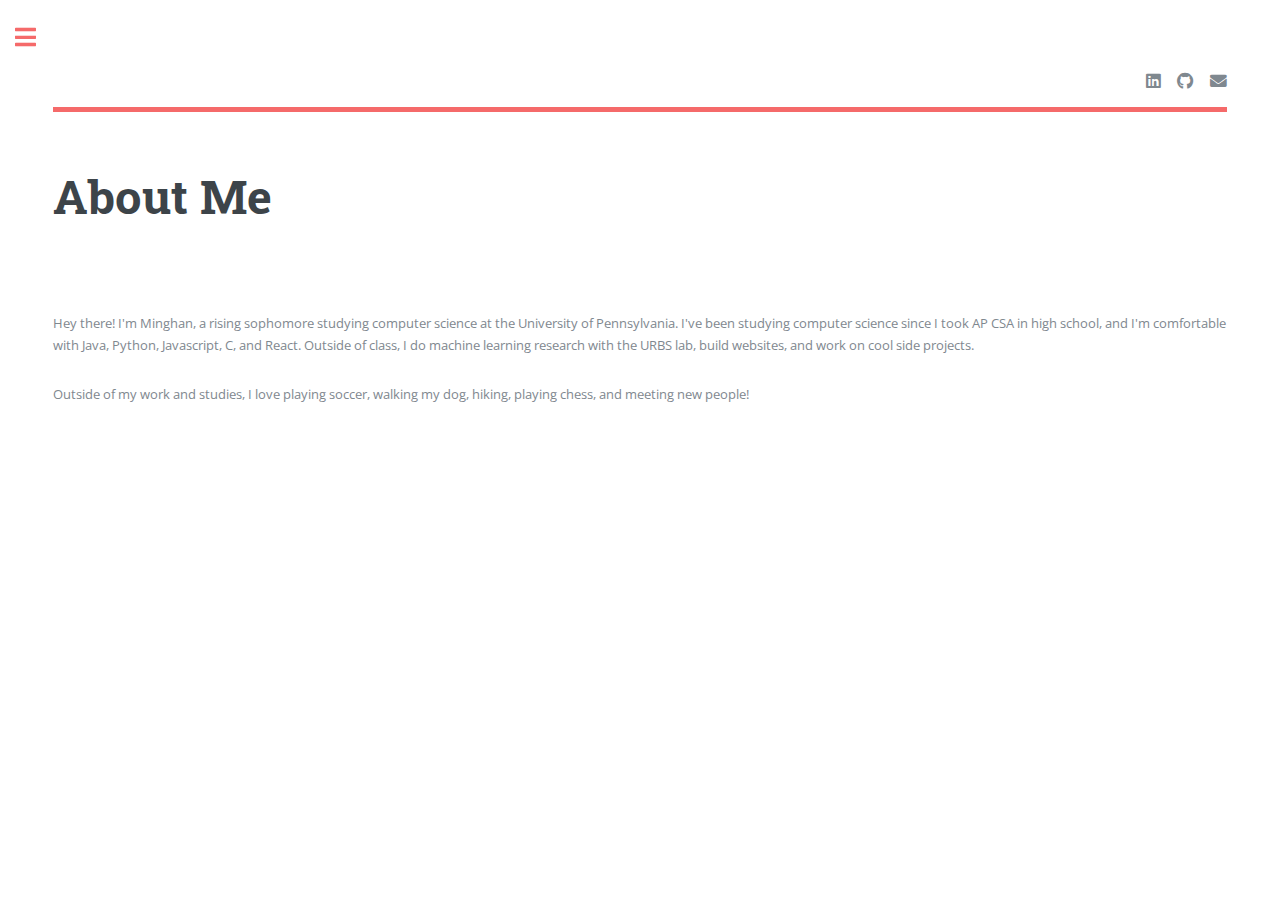
==== aboutme.html @ bac73a31 "version2" ====
<!DOCTYPE HTML>
<!--
	Editorial by HTML5 UP
	html5up.net | @ajlkn
	Free for personal and commercial use under the CCA 3.0 license (html5up.net/license)
-->
<html>
	<head>
		<title>Minghan Sun's Personal Website</title>
		<meta charset="utf-8" />
		<meta name="viewport" content="width=device-width, initial-scale=1, user-scalable=no" />
		<link rel="stylesheet" href="assets/css/main.css" />
	</head>
	<body class="is-preload">

		<!-- Wrapper -->
			<div id="wrapper">

				<!-- Main -->
					<div id="main">
						<div class="inner">

							<!-- Header -->
                            <header id="header">
								<ul class="icons">
									<li><a href="https://www.linkedin.com/in/minghan-sun-46a591236/" class="icon brands fa-linkedin"><span class="label">LinkedIn</span></a></li>
									<li><a href="https://github.com/minghansun1" class="icon brands fa-github"><span class="label">GitHub</span></a></li>
									<li><a href="mailto:minghansun1@gmail.com" class="icon solid fa-envelope"><span class="label">Email</span></a></li>
								</ul>
							</header>

							<!-- Content -->
								<section>
									<header class="main">
										<h1>About Me</h1>
									</header>

									<span class="image main"><img src="images/aboutmephoto.png" alt="" /></span>

									<p>Hey there! I'm Minghan, a rising sophomore studying computer science at the University of Pennsylvania. 
                                        I've been studying computer science since I took AP CSA in high school, and I'm comfortable with Java, Python, Javascript, C, and React. 
                                        Outside of class, I do machine learning research with the URBS lab, build websites, and work on cool side projects.</p>
									<p>Outside of my work and studies, I love playing soccer, walking my dog, hiking, playing chess, and meeting new people!</p>

								</section>

						</div>
					</div>

                    <div id="sidebar">
						<div class="inner">

							<!-- Menu -->
								<nav id="menu">
									<header class="major">
										<h2>Menu</h2>
									</header>
									<ul>
										<li><a href="index.html">Homepage</a></li>
										<li><a href="aboutme.html">About Me</a></li>
										<li><a href="index.html#my_projects">My Projects</a></li>
									</ul>
								</nav>

							<!-- Section -->
								<section>
									<header class="major">
										<h2>Contacts</h2>
									</header>
									<p>If you want to get in touch, please reach out through email!</p>
									<ul class="contact">
										<li class="icon solid fa-envelope"><a href="mailto:minghansun1@gmail.com">minghansun1@gmail.com</a></li>
										<li class="icon brands fa-linkedin"><a href="https://www.linkedin.com/in/minghan-sun-46a591236/">https://www.linkedin.com/in/minghan-sun-46a591236/</a></li>
										<li class="icon brands fa-github"><a href="https://github.com/minghansun1">https://github.com/minghansun1</a></li>
										<li class="icon solid fa-home">Seattle, WA</li>
									</ul>
								</section>

						</div>
					</div>

			</div>

		<!-- Scripts -->
			<script src="assets/js/jquery.min.js"></script>
			<script src="assets/js/browser.min.js"></script>
			<script src="assets/js/breakpoints.min.js"></script>
			<script src="assets/js/util.js"></script>
			<script src="assets/js/main.js"></script>

	</body>
</html>
---- assets/css/main.css ----
@import url(fontawesome-all.min.css);
@import url("https://fonts.googleapis.com/css?family=Open+Sans:400,600,400italic,600italic|Roboto+Slab:400,700");
/*
	Editorial by HTML5 UP
	html5up.net | @ajlkn
	Free for personal and commercial use under the CCA 3.0 license (html5up.net/license)
*/
html, body, div, span, applet, object,
iframe, h1, h2, h3, h4, h5, h6, p, blockquote,
pre, a, abbr, acronym, address, big, cite,
code, del, dfn, em, img, ins, kbd, q, s, samp,
small, strike, strong, sub, sup, tt, var, b,
u, i, center, dl, dt, dd, ol, ul, li, fieldset,
form, label, legend, table, caption, tbody,
tfoot, thead, tr, th, td, article, aside,
canvas, details, embed, figure, figcaption,
footer, header, hgroup, menu, nav, output, ruby,
section, summary, time, mark, audio, video {
  margin: 0;
  padding: 0;
  border: 0;
  font-size: 100%;
  font: inherit;
  vertical-align: baseline; }

article, aside, details, figcaption, figure,
footer, header, hgroup, menu, nav, section {
  display: block; }

body {
  line-height: 1; }

ol, ul {
  list-style: none; }

blockquote, q {
  quotes: none; }
  blockquote:before, blockquote:after, q:before, q:after {
    content: '';
    content: none; }

table {
  border-collapse: collapse;
  border-spacing: 0; }

body {
  -webkit-text-size-adjust: none; }

mark {
  background-color: transparent;
  color: inherit; }

input::-moz-focus-inner {
  border: 0;
  padding: 0; }

input, select, textarea {
  -moz-appearance: none;
  -webkit-appearance: none;
  -ms-appearance: none;
  appearance: none; }

/* Basic */
@-ms-viewport {
  width: device-width; }

body {
  -ms-overflow-style: scrollbar; }

@media screen and (max-width: 480px) {
  html, body {
    min-width: 320px; } }

html {
  box-sizing: border-box; }

*, *:before, *:after {
  box-sizing: inherit; }

body {
  background: #ffffff; }
  body.is-preload *, body.is-preload *:before, body.is-preload *:after, body.is-resizing *, body.is-resizing *:before, body.is-resizing *:after {
    -moz-animation: none !important;
    -webkit-animation: none !important;
    -ms-animation: none !important;
    animation: none !important;
    -moz-transition: none !important;
    -webkit-transition: none !important;
    -ms-transition: none !important;
    transition: none !important; }

/* Type */
body, input, select, textarea {
  color: #7f888f;
  font-family: "Open Sans", sans-serif;
  font-size: 13pt;
  font-weight: 400;
  line-height: 1.65; }
  @media screen and (max-width: 1680px) {
    body, input, select, textarea {
      font-size: 11pt; } }
  @media screen and (max-width: 1280px) {
    body, input, select, textarea {
      font-size: 10pt; } }
  @media screen and (max-width: 360px) {
    body, input, select, textarea {
      font-size: 9pt; } }

a {
  -moz-transition: color 0.2s ease-in-out, border-bottom-color 0.2s ease-in-out;
  -webkit-transition: color 0.2s ease-in-out, border-bottom-color 0.2s ease-in-out;
  -ms-transition: color 0.2s ease-in-out, border-bottom-color 0.2s ease-in-out;
  transition: color 0.2s ease-in-out, border-bottom-color 0.2s ease-in-out;
  border-bottom: dotted 1px;
  color: #f56a6a;
  text-decoration: none; }
  a:hover {
    border-bottom-color: #f56a6a;
    color: #f56a6a !important; }
    a:hover strong {
      color: inherit; }

strong, b {
  color: #3d4449;
  font-weight: 600; }

em, i {
  font-style: italic; }

p {
  margin: 0 0 2em 0; }

h1, h2, h3, h4, h5, h6 {
  color: #3d4449;
  font-family: "Roboto Slab", serif;
  font-weight: 700;
  line-height: 1.5;
  margin: 0 0 1em 0; }
  h1 a, h2 a, h3 a, h4 a, h5 a, h6 a {
    color: inherit;
    text-decoration: none;
    border-bottom: 0; }

h1 {
  font-size: 4em;
  margin: 0 0 0.5em 0;
  line-height: 1.3; }

h2 {
  font-size: 1.75em; }

h3 {
  font-size: 1.25em; }

h4 {
  font-size: 1.1em; }

h5 {
  font-size: 0.9em; }

h6 {
  font-size: 0.7em; }

@media screen and (max-width: 1680px) {
  h1 {
    font-size: 3.5em; } }

@media screen and (max-width: 980px) {
  h1 {
    font-size: 3.25em; } }

@media screen and (max-width: 736px) {
  h1 {
    font-size: 2em;
    line-height: 1.4; }
  h2 {
    font-size: 1.5em; } }

sub {
  font-size: 0.8em;
  position: relative;
  top: 0.5em; }

sup {
  font-size: 0.8em;
  position: relative;
  top: -0.5em; }

blockquote {
  border-left: solid 3px rgba(210, 215, 217, 0.75);
  font-style: italic;
  margin: 0 0 2em 0;
  padding: 0.5em 0 0.5em 2em; }

code {
  background: rgba(230, 235, 237, 0.25);
  border-radius: 0.375em;
  border: solid 1px rgba(210, 215, 217, 0.75);
  font-family: "Courier New", monospace;
  font-size: 0.9em;
  margin: 0 0.25em;
  padding: 0.25em 0.65em; }

pre {
  -webkit-overflow-scrolling: touch;
  font-family: "Courier New", monospace;
  font-size: 0.9em;
  margin: 0 0 2em 0; }
  pre code {
    display: block;
    line-height: 1.75;
    padding: 1em 1.5em;
    overflow-x: auto; }

hr {
  border: 0;
  border-bottom: solid 1px rgba(210, 215, 217, 0.75);
  margin: 2em 0; }
  hr.major {
    margin: 3em 0; }

.align-left {
  text-align: left; }

.align-center {
  text-align: center; }

.align-right {
  text-align: right; }

/* Row */
.row {
  display: flex;
  flex-wrap: wrap;
  box-sizing: border-box;
  align-items: stretch; }
  .row > * {
    box-sizing: border-box; }
  .row.gtr-uniform > * > :last-child {
    margin-bottom: 0; }
  .row.aln-left {
    justify-content: flex-start; }
  .row.aln-center {
    justify-content: center; }
  .row.aln-right {
    justify-content: flex-end; }
  .row.aln-top {
    align-items: flex-start; }
  .row.aln-middle {
    align-items: center; }
  .row.aln-bottom {
    align-items: flex-end; }
  .row > .imp {
    order: -1; }
  .row > .col-1 {
    width: 8.33333%; }
  .row > .off-1 {
    margin-left: 8.33333%; }
  .row > .col-2 {
    width: 16.66667%; }
  .row > .off-2 {
    margin-left: 16.66667%; }
  .row > .col-3 {
    width: 25%; }
  .row > .off-3 {
    margin-left: 25%; }
  .row > .col-4 {
    width: 33.33333%; }
  .row > .off-4 {
    margin-left: 33.33333%; }
  .row > .col-5 {
    width: 41.66667%; }
  .row > .off-5 {
    margin-left: 41.66667%; }
  .row > .col-6 {
    width: 50%; }
  .row > .off-6 {
    margin-left: 50%; }
  .row > .col-7 {
    width: 58.33333%; }
  .row > .off-7 {
    margin-left: 58.33333%; }
  .row > .col-8 {
    width: 66.66667%; }
  .row > .off-8 {
    margin-left: 66.66667%; }
  .row > .col-9 {
    width: 75%; }
  .row > .off-9 {
    margin-left: 75%; }
  .row > .col-10 {
    width: 83.33333%; }
  .row > .off-10 {
    margin-left: 83.33333%; }
  .row > .col-11 {
    width: 91.66667%; }
  .row > .off-11 {
    margin-left: 91.66667%; }
  .row > .col-12 {
    width: 100%; }
  .row > .off-12 {
    margin-left: 100%; }
  .row.gtr-0 {
    margin-top: 0;
    margin-left: 0em; }
    .row.gtr-0 > * {
      padding: 0 0 0 0em; }
    .row.gtr-0.gtr-uniform {
      margin-top: 0em; }
      .row.gtr-0.gtr-uniform > * {
        padding-top: 0em; }
  .row.gtr-25 {
    margin-top: 0;
    margin-left: -0.375em; }
    .row.gtr-25 > * {
      padding: 0 0 0 0.375em; }
    .row.gtr-25.gtr-uniform {
      margin-top: -0.375em; }
      .row.gtr-25.gtr-uniform > * {
        padding-top: 0.375em; }
  .row.gtr-50 {
    margin-top: 0;
    margin-left: -0.75em; }
    .row.gtr-50 > * {
      padding: 0 0 0 0.75em; }
    .row.gtr-50.gtr-uniform {
      margin-top: -0.75em; }
      .row.gtr-50.gtr-uniform > * {
        padding-top: 0.75em; }
  .row {
    margin-top: 0;
    margin-left: -1.5em; }
    .row > * {
      padding: 0 0 0 1.5em; }
    .row.gtr-uniform {
      margin-top: -1.5em; }
      .row.gtr-uniform > * {
        padding-top: 1.5em; }
  .row.gtr-150 {
    margin-top: 0;
    margin-left: -2.25em; }
    .row.gtr-150 > * {
      padding: 0 0 0 2.25em; }
    .row.gtr-150.gtr-uniform {
      margin-top: -2.25em; }
      .row.gtr-150.gtr-uniform > * {
        padding-top: 2.25em; }
  .row.gtr-200 {
    margin-top: 0;
    margin-left: -3em; }
    .row.gtr-200 > * {
      padding: 0 0 0 3em; }
    .row.gtr-200.gtr-uniform {
      margin-top: -3em; }
      .row.gtr-200.gtr-uniform > * {
        padding-top: 3em; }
  @media screen and (max-width: 1680px) {
    .row {
      display: flex;
      flex-wrap: wrap;
      box-sizing: border-box;
      align-items: stretch; }
      .row > * {
        box-sizing: border-box; }
      .row.gtr-uniform > * > :last-child {
        margin-bottom: 0; }
      .row.aln-left {
        justify-content: flex-start; }
      .row.aln-center {
        justify-content: center; }
      .row.aln-right {
        justify-content: flex-end; }
      .row.aln-top {
        align-items: flex-start; }
      .row.aln-middle {
        align-items: center; }
      .row.aln-bottom {
        align-items: flex-end; }
      .row > .imp-xlarge {
        order: -1; }
      .row > .col-1-xlarge {
        width: 8.33333%; }
      .row > .off-1-xlarge {
        margin-left: 8.33333%; }
      .row > .col-2-xlarge {
        width: 16.66667%; }
      .row > .off-2-xlarge {
        margin-left: 16.66667%; }
      .row > .col-3-xlarge {
        width: 25%; }
      .row > .off-3-xlarge {
        margin-left: 25%; }
      .row > .col-4-xlarge {
        width: 33.33333%; }
      .row > .off-4-xlarge {
        margin-left: 33.33333%; }
      .row > .col-5-xlarge {
        width: 41.66667%; }
      .row > .off-5-xlarge {
        margin-left: 41.66667%; }
      .row > .col-6-xlarge {
        width: 50%; }
      .row > .off-6-xlarge {
        margin-left: 50%; }
      .row > .col-7-xlarge {
        width: 58.33333%; }
      .row > .off-7-xlarge {
        margin-left: 58.33333%; }
      .row > .col-8-xlarge {
        width: 66.66667%; }
      .row > .off-8-xlarge {
        margin-left: 66.66667%; }
      .row > .col-9-xlarge {
        width: 75%; }
      .row > .off-9-xlarge {
        margin-left: 75%; }
      .row > .col-10-xlarge {
        width: 83.33333%; }
      .row > .off-10-xlarge {
        margin-left: 83.33333%; }
      .row > .col-11-xlarge {
        width: 91.66667%; }
      .row > .off-11-xlarge {
        margin-left: 91.66667%; }
      .row > .col-12-xlarge {
        width: 100%; }
      .row > .off-12-xlarge {
        margin-left: 100%; }
      .row.gtr-0 {
        margin-top: 0;
        margin-left: 0em; }
        .row.gtr-0 > * {
          padding: 0 0 0 0em; }
        .row.gtr-0.gtr-uniform {
          margin-top: 0em; }
          .row.gtr-0.gtr-uniform > * {
            padding-top: 0em; }
      .row.gtr-25 {
        margin-top: 0;
        margin-left: -0.375em; }
        .row.gtr-25 > * {
          padding: 0 0 0 0.375em; }
        .row.gtr-25.gtr-uniform {
          margin-top: -0.375em; }
          .row.gtr-25.gtr-uniform > * {
            padding-top: 0.375em; }
      .row.gtr-50 {
        margin-top: 0;
        margin-left: -0.75em; }
        .row.gtr-50 > * {
          padding: 0 0 0 0.75em; }
        .row.gtr-50.gtr-uniform {
          margin-top: -0.75em; }
          .row.gtr-50.gtr-uniform > * {
            padding-top: 0.75em; }
      .row {
        margin-top: 0;
        margin-left: -1.5em; }
        .row > * {
          padding: 0 0 0 1.5em; }
        .row.gtr-uniform {
          margin-top: -1.5em; }
          .row.gtr-uniform > * {
            padding-top: 1.5em; }
      .row.gtr-150 {
        margin-top: 0;
        margin-left: -2.25em; }
        .row.gtr-150 > * {
          padding: 0 0 0 2.25em; }
        .row.gtr-150.gtr-uniform {
          margin-top: -2.25em; }
          .row.gtr-150.gtr-uniform > * {
            padding-top: 2.25em; }
      .row.gtr-200 {
        margin-top: 0;
        margin-left: -3em; }
        .row.gtr-200 > * {
          padding: 0 0 0 3em; }
        .row.gtr-200.gtr-uniform {
          margin-top: -3em; }
          .row.gtr-200.gtr-uniform > * {
            padding-top: 3em; } }
  @media screen and (max-width: 1280px) {
    .row {
      display: flex;
      flex-wrap: wrap;
      box-sizing: border-box;
      align-items: stretch; }
      .row > * {
        box-sizing: border-box; }
      .row.gtr-uniform > * > :last-child {
        margin-bottom: 0; }
      .row.aln-left {
        justify-content: flex-start; }
      .row.aln-center {
        justify-content: center; }
      .row.aln-right {
        justify-content: flex-end; }
      .row.aln-top {
        align-items: flex-start; }
      .row.aln-middle {
        align-items: center; }
      .row.aln-bottom {
        align-items: flex-end; }
      .row > .imp-large {
        order: -1; }
      .row > .col-1-large {
        width: 8.33333%; }
      .row > .off-1-large {
        margin-left: 8.33333%; }
      .row > .col-2-large {
        width: 16.66667%; }
      .row > .off-2-large {
        margin-left: 16.66667%; }
      .row > .col-3-large {
        width: 25%; }
      .row > .off-3-large {
        margin-left: 25%; }
      .row > .col-4-large {
        width: 33.33333%; }
      .row > .off-4-large {
        margin-left: 33.33333%; }
      .row > .col-5-large {
        width: 41.66667%; }
      .row > .off-5-large {
        margin-left: 41.66667%; }
      .row > .col-6-large {
        width: 50%; }
      .row > .off-6-large {
        margin-left: 50%; }
      .row > .col-7-large {
        width: 58.33333%; }
      .row > .off-7-large {
        margin-left: 58.33333%; }
      .row > .col-8-large {
        width: 66.66667%; }
      .row > .off-8-large {
        margin-left: 66.66667%; }
      .row > .col-9-large {
        width: 75%; }
      .row > .off-9-large {
        margin-left: 75%; }
      .row > .col-10-large {
        width: 83.33333%; }
      .row > .off-10-large {
        margin-left: 83.33333%; }
      .row > .col-11-large {
        width: 91.66667%; }
      .row > .off-11-large {
        margin-left: 91.66667%; }
      .row > .col-12-large {
        width: 100%; }
      .row > .off-12-large {
        margin-left: 100%; }
      .row.gtr-0 {
        margin-top: 0;
        margin-left: 0em; }
        .row.gtr-0 > * {
          padding: 0 0 0 0em; }
        .row.gtr-0.gtr-uniform {
          margin-top: 0em; }
          .row.gtr-0.gtr-uniform > * {
            padding-top: 0em; }
      .row.gtr-25 {
        margin-top: 0;
        margin-left: -0.375em; }
        .row.gtr-25 > * {
          padding: 0 0 0 0.375em; }
        .row.gtr-25.gtr-uniform {
          margin-top: -0.375em; }
          .row.gtr-25.gtr-uniform > * {
            padding-top: 0.375em; }
      .row.gtr-50 {
        margin-top: 0;
        margin-left: -0.75em; }
        .row.gtr-50 > * {
          padding: 0 0 0 0.75em; }
        .row.gtr-50.gtr-uniform {
          margin-top: -0.75em; }
          .row.gtr-50.gtr-uniform > * {
            padding-top: 0.75em; }
      .row {
        margin-top: 0;
        margin-left: -1.5em; }
        .row > * {
          padding: 0 0 0 1.5em; }
        .row.gtr-uniform {
          margin-top: -1.5em; }
          .row.gtr-uniform > * {
            padding-top: 1.5em; }
      .row.gtr-150 {
        margin-top: 0;
        margin-left: -2.25em; }
        .row.gtr-150 > * {
          padding: 0 0 0 2.25em; }
        .row.gtr-150.gtr-uniform {
          margin-top: -2.25em; }
          .row.gtr-150.gtr-uniform > * {
            padding-top: 2.25em; }
      .row.gtr-200 {
        margin-top: 0;
        margin-left: -3em; }
        .row.gtr-200 > * {
          padding: 0 0 0 3em; }
        .row.gtr-200.gtr-uniform {
          margin-top: -3em; }
          .row.gtr-200.gtr-uniform > * {
            padding-top: 3em; } }
  @media screen and (max-width: 980px) {
    .row {
      display: flex;
      flex-wrap: wrap;
      box-sizing: border-box;
      align-items: stretch; }
      .row > * {
        box-sizing: border-box; }
      .row.gtr-uniform > * > :last-child {
        margin-bottom: 0; }
      .row.aln-left {
        justify-content: flex-start; }
      .row.aln-center {
        justify-content: center; }
      .row.aln-right {
        justify-content: flex-end; }
      .row.aln-top {
        align-items: flex-start; }
      .row.aln-middle {
        align-items: center; }
      .row.aln-bottom {
        align-items: flex-end; }
      .row > .imp-medium {
        order: -1; }
      .row > .col-1-medium {
        width: 8.33333%; }
      .row > .off-1-medium {
        margin-left: 8.33333%; }
      .row > .col-2-medium {
        width: 16.66667%; }
      .row > .off-2-medium {
        margin-left: 16.66667%; }
      .row > .col-3-medium {
        width: 25%; }
      .row > .off-3-medium {
        margin-left: 25%; }
      .row > .col-4-medium {
        width: 33.33333%; }
      .row > .off-4-medium {
        margin-left: 33.33333%; }
      .row > .col-5-medium {
        width: 41.66667%; }
      .row > .off-5-medium {
        margin-left: 41.66667%; }
      .row > .col-6-medium {
        width: 50%; }
      .row > .off-6-medium {
        margin-left: 50%; }
      .row > .col-7-medium {
        width: 58.33333%; }
      .row > .off-7-medium {
        margin-left: 58.33333%; }
      .row > .col-8-medium {
        width: 66.66667%; }
      .row > .off-8-medium {
        margin-left: 66.66667%; }
      .row > .col-9-medium {
        width: 75%; }
      .row > .off-9-medium {
        margin-left: 75%; }
      .row > .col-10-medium {
        width: 83.33333%; }
      .row > .off-10-medium {
        margin-left: 83.33333%; }
      .row > .col-11-medium {
        width: 91.66667%; }
      .row > .off-11-medium {
        margin-left: 91.66667%; }
      .row > .col-12-medium {
        width: 100%; }
      .row > .off-12-medium {
        margin-left: 100%; }
      .row.gtr-0 {
        margin-top: 0;
        margin-left: 0em; }
        .row.gtr-0 > * {
          padding: 0 0 0 0em; }
        .row.gtr-0.gtr-uniform {
          margin-top: 0em; }
          .row.gtr-0.gtr-uniform > * {
            padding-top: 0em; }
      .row.gtr-25 {
        margin-top: 0;
        margin-left: -0.375em; }
        .row.gtr-25 > * {
          padding: 0 0 0 0.375em; }
        .row.gtr-25.gtr-uniform {
          margin-top: -0.375em; }
          .row.gtr-25.gtr-uniform > * {
            padding-top: 0.375em; }
      .row.gtr-50 {
        margin-top: 0;
        margin-left: -0.75em; }
        .row.gtr-50 > * {
          padding: 0 0 0 0.75em; }
        .row.gtr-50.gtr-uniform {
          margin-top: -0.75em; }
          .row.gtr-50.gtr-uniform > * {
            padding-top: 0.75em; }
      .row {
        margin-top: 0;
        margin-left: -1.5em; }
        .row > * {
          padding: 0 0 0 1.5em; }
        .row.gtr-uniform {
          margin-top: -1.5em; }
          .row.gtr-uniform > * {
            padding-top: 1.5em; }
      .row.gtr-150 {
        margin-top: 0;
        margin-left: -2.25em; }
        .row.gtr-150 > * {
          padding: 0 0 0 2.25em; }
        .row.gtr-150.gtr-uniform {
          margin-top: -2.25em; }
          .row.gtr-150.gtr-uniform > * {
            padding-top: 2.25em; }
      .row.gtr-200 {
        margin-top: 0;
        margin-left: -3em; }
        .row.gtr-200 > * {
          padding: 0 0 0 3em; }
        .row.gtr-200.gtr-uniform {
          margin-top: -3em; }
          .row.gtr-200.gtr-uniform > * {
            padding-top: 3em; } }
  @media screen and (max-width: 736px) {
    .row {
      display: flex;
      flex-wrap: wrap;
      box-sizing: border-box;
      align-items: stretch; }
      .row > * {
        box-sizing: border-box; }
      .row.gtr-uniform > * > :last-child {
        margin-bottom: 0; }
      .row.aln-left {
        justify-content: flex-start; }
      .row.aln-center {
        justify-content: center; }
      .row.aln-right {
        justify-content: flex-end; }
      .row.aln-top {
        align-items: flex-start; }
      .row.aln-middle {
        align-items: center; }
      .row.aln-bottom {
        align-items: flex-end; }
      .row > .imp-small {
        order: -1; }
      .row > .col-1-small {
        width: 8.33333%; }
      .row > .off-1-small {
        margin-left: 8.33333%; }
      .row > .col-2-small {
        width: 16.66667%; }
      .row > .off-2-small {
        margin-left: 16.66667%; }
      .row > .col-3-small {
        width: 25%; }
      .row > .off-3-small {
        margin-left: 25%; }
      .row > .col-4-small {
        width: 33.33333%; }
      .row > .off-4-small {
        margin-left: 33.33333%; }
      .row > .col-5-small {
        width: 41.66667%; }
      .row > .off-5-small {
        margin-left: 41.66667%; }
      .row > .col-6-small {
        width: 50%; }
      .row > .off-6-small {
        margin-left: 50%; }
      .row > .col-7-small {
        width: 58.33333%; }
      .row > .off-7-small {
        margin-left: 58.33333%; }
      .row > .col-8-small {
        width: 66.66667%; }
      .row > .off-8-small {
        margin-left: 66.66667%; }
      .row > .col-9-small {
        width: 75%; }
      .row > .off-9-small {
        margin-left: 75%; }
      .row > .col-10-small {
        width: 83.33333%; }
      .row > .off-10-small {
        margin-left: 83.33333%; }
      .row > .col-11-small {
        width: 91.66667%; }
      .row > .off-11-small {
        margin-left: 91.66667%; }
      .row > .col-12-small {
        width: 100%; }
      .row > .off-12-small {
        margin-left: 100%; }
      .row.gtr-0 {
        margin-top: 0;
        margin-left: 0em; }
        .row.gtr-0 > * {
          padding: 0 0 0 0em; }
        .row.gtr-0.gtr-uniform {
          margin-top: 0em; }
          .row.gtr-0.gtr-uniform > * {
            padding-top: 0em; }
      .row.gtr-25 {
        margin-top: 0;
        margin-left: -0.375em; }
        .row.gtr-25 > * {
          padding: 0 0 0 0.375em; }
        .row.gtr-25.gtr-uniform {
          margin-top: -0.375em; }
          .row.gtr-25.gtr-uniform > * {
            padding-top: 0.375em; }
      .row.gtr-50 {
        margin-top: 0;
        margin-left: -0.75em; }
        .row.gtr-50 > * {
          padding: 0 0 0 0.75em; }
        .row.gtr-50.gtr-uniform {
          margin-top: -0.75em; }
          .row.gtr-50.gtr-uniform > * {
            padding-top: 0.75em; }
      .row {
        margin-top: 0;
        margin-left: -1.5em; }
        .row > * {
          padding: 0 0 0 1.5em; }
        .row.gtr-uniform {
          margin-top: -1.5em; }
          .row.gtr-uniform > * {
            padding-top: 1.5em; }
      .row.gtr-150 {
        margin-top: 0;
        margin-left: -2.25em; }
        .row.gtr-150 > * {
          padding: 0 0 0 2.25em; }
        .row.gtr-150.gtr-uniform {
          margin-top: -2.25em; }
          .row.gtr-150.gtr-uniform > * {
            padding-top: 2.25em; }
      .row.gtr-200 {
        margin-top: 0;
        margin-left: -3em; }
        .row.gtr-200 > * {
          padding: 0 0 0 3em; }
        .row.gtr-200.gtr-uniform {
          margin-top: -3em; }
          .row.gtr-200.gtr-uniform > * {
            padding-top: 3em; } }
  @media screen and (max-width: 480px) {
    .row {
      display: flex;
      flex-wrap: wrap;
      box-sizing: border-box;
      align-items: stretch; }
      .row > * {
        box-sizing: border-box; }
      .row.gtr-uniform > * > :last-child {
        margin-bottom: 0; }
      .row.aln-left {
        justify-content: flex-start; }
      .row.aln-center {
        justify-content: center; }
      .row.aln-right {
        justify-content: flex-end; }
      .row.aln-top {
        align-items: flex-start; }
      .row.aln-middle {
        align-items: center; }
      .row.aln-bottom {
        align-items: flex-end; }
      .row > .imp-xsmall {
        order: -1; }
      .row > .col-1-xsmall {
        width: 8.33333%; }
      .row > .off-1-xsmall {
        margin-left: 8.33333%; }
      .row > .col-2-xsmall {
        width: 16.66667%; }
      .row > .off-2-xsmall {
        margin-left: 16.66667%; }
      .row > .col-3-xsmall {
        width: 25%; }
      .row > .off-3-xsmall {
        margin-left: 25%; }
      .row > .col-4-xsmall {
        width: 33.33333%; }
      .row > .off-4-xsmall {
        margin-left: 33.33333%; }
      .row > .col-5-xsmall {
        width: 41.66667%; }
      .row > .off-5-xsmall {
        margin-left: 41.66667%; }
      .row > .col-6-xsmall {
        width: 50%; }
      .row > .off-6-xsmall {
        margin-left: 50%; }
      .row > .col-7-xsmall {
        width: 58.33333%; }
      .row > .off-7-xsmall {
        margin-left: 58.33333%; }
      .row > .col-8-xsmall {
        width: 66.66667%; }
      .row > .off-8-xsmall {
        margin-left: 66.66667%; }
      .row > .col-9-xsmall {
        width: 75%; }
      .row > .off-9-xsmall {
        margin-left: 75%; }
      .row > .col-10-xsmall {
        width: 83.33333%; }
      .row > .off-10-xsmall {
        margin-left: 83.33333%; }
      .row > .col-11-xsmall {
        width: 91.66667%; }
      .row > .off-11-xsmall {
        margin-left: 91.66667%; }
      .row > .col-12-xsmall {
        width: 100%; }
      .row > .off-12-xsmall {
        margin-left: 100%; }
      .row.gtr-0 {
        margin-top: 0;
        margin-left: 0em; }
        .row.gtr-0 > * {
          padding: 0 0 0 0em; }
        .row.gtr-0.gtr-uniform {
          margin-top: 0em; }
          .row.gtr-0.gtr-uniform > * {
            padding-top: 0em; }
      .row.gtr-25 {
        margin-top: 0;
        margin-left: -0.375em; }
        .row.gtr-25 > * {
          padding: 0 0 0 0.375em; }
        .row.gtr-25.gtr-uniform {
          margin-top: -0.375em; }
          .row.gtr-25.gtr-uniform > * {
            padding-top: 0.375em; }
      .row.gtr-50 {
        margin-top: 0;
        margin-left: -0.75em; }
        .row.gtr-50 > * {
          padding: 0 0 0 0.75em; }
        .row.gtr-50.gtr-uniform {
          margin-top: -0.75em; }
          .row.gtr-50.gtr-uniform > * {
            padding-top: 0.75em; }
      .row {
        margin-top: 0;
        margin-left: -1.5em; }
        .row > * {
          padding: 0 0 0 1.5em; }
        .row.gtr-uniform {
          margin-top: -1.5em; }
          .row.gtr-uniform > * {
            padding-top: 1.5em; }
      .row.gtr-150 {
        margin-top: 0;
        margin-left: -2.25em; }
        .row.gtr-150 > * {
          padding: 0 0 0 2.25em; }
        .row.gtr-150.gtr-uniform {
          margin-top: -2.25em; }
          .row.gtr-150.gtr-uniform > * {
            padding-top: 2.25em; }
      .row.gtr-200 {
        margin-top: 0;
        margin-left: -3em; }
        .row.gtr-200 > * {
          padding: 0 0 0 3em; }
        .row.gtr-200.gtr-uniform {
          margin-top: -3em; }
          .row.gtr-200.gtr-uniform > * {
            padding-top: 3em; } }

/* Section/Article */
section.special, article.special {
  text-align: center; }

header p {
  font-family: "Roboto Slab", serif;
  font-size: 1em;
  font-weight: 400;
  letter-spacing: 0.075em;
  margin-top: -0.5em;
  text-transform: uppercase; }

header.major > :last-child {
  border-bottom: solid 3px #f56a6a;
  display: inline-block;
  margin: 0 0 2em 0;
  padding: 0 0.75em 0.5em 0; }

header.main > :last-child {
  margin: 0 0 1em 0; }

/* Form */
form {
  margin: 0 0 2em 0; }

label {
  color: #3d4449;
  display: block;
  font-size: 0.9em;
  font-weight: 600;
  margin: 0 0 1em 0; }

input[type="text"],
input[type="password"],
input[type="email"],
input[type="tel"],
input[type="search"],
input[type="url"],
select,
textarea {
  -moz-appearance: none;
  -webkit-appearance: none;
  -ms-appearance: none;
  appearance: none;
  background: #ffffff;
  border-radius: 0.375em;
  border: none;
  border: solid 1px rgba(210, 215, 217, 0.75);
  color: inherit;
  display: block;
  outline: 0;
  padding: 0 1em;
  text-decoration: none;
  width: 100%; }
  input[type="text"]:invalid,
  input[type="password"]:invalid,
  input[type="email"]:invalid,
  input[type="tel"]:invalid,
  input[type="search"]:invalid,
  input[type="url"]:invalid,
  select:invalid,
  textarea:invalid {
    box-shadow: none; }
  input[type="text"]:focus,
  input[type="password"]:focus,
  input[type="email"]:focus,
  input[type="tel"]:focus,
  input[type="search"]:focus,
  input[type="url"]:focus,
  select:focus,
  textarea:focus {
    border-color: #f56a6a;
    box-shadow: 0 0 0 1px #f56a6a; }

select {
  background-image: url("data:image/svg+xml;charset=utf8,%3Csvg xmlns='http://www.w3.org/2000/svg' width='40' height='40' preserveAspectRatio='none' viewBox='0 0 40 40'%3E%3Cpath d='M9.4,12.3l10.4,10.4l10.4-10.4c0.2-0.2,0.5-0.4,0.9-0.4c0.3,0,0.6,0.1,0.9,0.4l3.3,3.3c0.2,0.2,0.4,0.5,0.4,0.9 c0,0.4-0.1,0.6-0.4,0.9L20.7,31.9c-0.2,0.2-0.5,0.4-0.9,0.4c-0.3,0-0.6-0.1-0.9-0.4L4.3,17.3c-0.2-0.2-0.4-0.5-0.4-0.9 c0-0.4,0.1-0.6,0.4-0.9l3.3-3.3c0.2-0.2,0.5-0.4,0.9-0.4S9.1,12.1,9.4,12.3z' fill='rgba(210, 215, 217, 0.75)' /%3E%3C/svg%3E");
  background-size: 1.25em;
  background-repeat: no-repeat;
  background-position: calc(100% - 1em) center;
  height: 2.75em;
  padding-right: 2.75em;
  text-overflow: ellipsis; }
  select option {
    color: #3d4449;
    background: #ffffff; }
  select:focus::-ms-value {
    background-color: transparent; }
  select::-ms-expand {
    display: none; }

input[type="text"],
input[type="password"],
input[type="email"],
input[type="tel"],
input[type="search"],
input[type="url"],
select {
  height: 2.75em; }

textarea {
  padding: 0.75em 1em; }

input[type="checkbox"],
input[type="radio"] {
  -moz-appearance: none;
  -webkit-appearance: none;
  -ms-appearance: none;
  appearance: none;
  display: block;
  float: left;
  margin-right: -2em;
  opacity: 0;
  width: 1em;
  z-index: -1; }
  input[type="checkbox"] + label,
  input[type="radio"] + label {
    text-decoration: none;
    color: #7f888f;
    cursor: pointer;
    display: inline-block;
    font-size: 1em;
    font-weight: 400;
    padding-left: 2.4em;
    padding-right: 0.75em;
    position: relative; }
    input[type="checkbox"] + label:before,
    input[type="radio"] + label:before {
      -moz-osx-font-smoothing: grayscale;
      -webkit-font-smoothing: antialiased;
      display: inline-block;
      font-style: normal;
      font-variant: normal;
      text-rendering: auto;
      line-height: 1;
      text-transform: none !important;
      font-family: 'Font Awesome 5 Free';
      font-weight: 900; }
    input[type="checkbox"] + label:before,
    input[type="radio"] + label:before {
      background: #ffffff;
      border-radius: 0.375em;
      border: solid 1px rgba(210, 215, 217, 0.75);
      content: '';
      display: inline-block;
      font-size: 0.8em;
      height: 2.0625em;
      left: 0;
      line-height: 2.0625em;
      position: absolute;
      text-align: center;
      top: 0;
      width: 2.0625em; }
  input[type="checkbox"]:checked + label:before,
  input[type="radio"]:checked + label:before {
    background: #3d4449;
    border-color: #3d4449;
    color: #ffffff;
    content: '\f00c'; }
  input[type="checkbox"]:focus + label:before,
  input[type="radio"]:focus + label:before {
    border-color: #f56a6a;
    box-shadow: 0 0 0 1px #f56a6a; }

input[type="checkbox"] + label:before {
  border-radius: 0.375em; }

input[type="radio"] + label:before {
  border-radius: 100%; }

::-webkit-input-placeholder {
  color: #9fa3a6 !important;
  opacity: 1.0; }

:-moz-placeholder {
  color: #9fa3a6 !important;
  opacity: 1.0; }

::-moz-placeholder {
  color: #9fa3a6 !important;
  opacity: 1.0; }

:-ms-input-placeholder {
  color: #9fa3a6 !important;
  opacity: 1.0; }

/* Box */
.box {
  border-radius: 0.375em;
  border: solid 1px rgba(210, 215, 217, 0.75);
  margin-bottom: 2em;
  padding: 1.5em; }
  .box > :last-child,
  .box > :last-child > :last-child,
  .box > :last-child > :last-child > :last-child {
    margin-bottom: 0; }
  .box.alt {
    border: 0;
    border-radius: 0;
    padding: 0; }

/* Icon */
.icon {
  text-decoration: none;
  border-bottom: none;
  position: relative; }
  .icon:before {
    -moz-osx-font-smoothing: grayscale;
    -webkit-font-smoothing: antialiased;
    display: inline-block;
    font-style: normal;
    font-variant: normal;
    text-rendering: auto;
    line-height: 1;
    text-transform: none !important;
    font-family: 'Font Awesome 5 Free';
    font-weight: 400; }
  .icon > .label {
    display: none; }
  .icon:before {
    line-height: inherit; }
  .icon.solid:before {
    font-weight: 900; }
  .icon.brands:before {
    font-family: 'Font Awesome 5 Brands'; }

/* Image */
.image {
  border-radius: 0.375em;
  border: 0;
  display: inline-block;
  position: relative; }
  .image img {
    border-radius: 0.375em;
    display: block; }
  .image.left, .image.right {
    max-width: 40%; }
    .image.left img, .image.right img {
      width: 100%; }
  .image.left {
    float: left;
    padding: 0 1.5em 1em 0;
    top: 0.25em; }
  .image.right {
    float: right;
    padding: 0 0 1em 1.5em;
    top: 0.25em; }
  .image.fit {
    display: block;
    margin: 0 0 2em 0;
    width: 100%; }
    .image.fit img {
      width: 100%; }
  .image.main {
    display: block;
    margin: 0 0 3em 0;
    width: 100%; }
    .image.main img {
      width: 100%; }

a.image {
  overflow: hidden; }
  a.image img {
    -moz-transition: -moz-transform 0.2s ease;
    -webkit-transition: -webkit-transform 0.2s ease;
    -ms-transition: -ms-transform 0.2s ease;
    transition: transform 0.2s ease; }
  a.image:hover img {
    -moz-transform: scale(1.075);
    -webkit-transform: scale(1.075);
    -ms-transform: scale(1.075);
    transform: scale(1.075); }

/* List */
ol {
  list-style: decimal;
  margin: 0 0 2em 0;
  padding-left: 1.25em; }
  ol li {
    padding-left: 0.25em; }

ul {
  list-style: disc;
  margin: 0 0 2em 0;
  padding-left: 1em; }
  ul li {
    padding-left: 0.5em; }
  ul.alt {
    list-style: none;
    padding-left: 0; }
    ul.alt li {
      border-top: solid 1px rgba(210, 215, 217, 0.75);
      padding: 0.5em 0; }
      ul.alt li:first-child {
        border-top: 0;
        padding-top: 0; }

dl {
  margin: 0 0 2em 0; }
  dl dt {
    display: block;
    font-weight: 600;
    margin: 0 0 1em 0; }
  dl dd {
    margin-left: 2em; }

/* Actions */
ul.actions {
  display: -moz-flex;
  display: -webkit-flex;
  display: -ms-flex;
  display: flex;
  cursor: default;
  list-style: none;
  margin-left: -1em;
  padding-left: 0; }
  ul.actions li {
    padding: 0 0 0 1em;
    vertical-align: middle; }
  ul.actions.special {
    -moz-justify-content: center;
    -webkit-justify-content: center;
    -ms-justify-content: center;
    justify-content: center;
    width: 100%;
    margin-left: 0; }
    ul.actions.special li:first-child {
      padding-left: 0; }
  ul.actions.stacked {
    -moz-flex-direction: column;
    -webkit-flex-direction: column;
    -ms-flex-direction: column;
    flex-direction: column;
    margin-left: 0; }
    ul.actions.stacked li {
      padding: 1.3em 0 0 0; }
      ul.actions.stacked li:first-child {
        padding-top: 0; }
  ul.actions.fit {
    width: calc(100% + 1em); }
    ul.actions.fit li {
      -moz-flex-grow: 1;
      -webkit-flex-grow: 1;
      -ms-flex-grow: 1;
      flex-grow: 1;
      -moz-flex-shrink: 1;
      -webkit-flex-shrink: 1;
      -ms-flex-shrink: 1;
      flex-shrink: 1;
      width: 100%; }
      ul.actions.fit li > * {
        width: 100%; }
    ul.actions.fit.stacked {
      width: 100%; }

/* Icons */
ul.icons {
  cursor: default;
  list-style: none;
  padding-left: 0; }
  ul.icons li {
    display: inline-block;
    padding: 0 1em 0 0; }
    ul.icons li:last-child {
      padding-right: 0; }
    ul.icons li .icon {
      color: inherit; }
      ul.icons li .icon:before {
        font-size: 1.25em; }

/* Contact */
ul.contact {
  list-style: none;
  padding: 0; }
  ul.contact li {
    text-decoration: none;
    border-top: solid 1px rgba(210, 215, 217, 0.75);
    margin: 1.5em 0 0 0;
    padding: 1.5em 0 0 3em;
    position: relative; }
    ul.contact li:before {
      -moz-osx-font-smoothing: grayscale;
      -webkit-font-smoothing: antialiased;
      display: inline-block;
      font-style: normal;
      font-variant: normal;
      text-rendering: auto;
      line-height: 1;
      text-transform: none !important;
      font-family: 'Font Awesome 5 Free';
      font-weight: 400; }
    ul.contact li:before {
      color: #f56a6a;
      display: inline-block;
      font-size: 1.5em;
      height: 1.125em;
      left: 0;
      line-height: 1.125em;
      position: absolute;
      text-align: center;
      top: 1em;
      width: 1.5em; }
    ul.contact li:first-child {
      border-top: 0;
      margin-top: 0;
      padding-top: 0; }
      ul.contact li:first-child:before {
        top: 0; }
    ul.contact li a {
      color: inherit; }

/* Pagination */
ul.pagination {
  cursor: default;
  list-style: none;
  padding-left: 0; }
  ul.pagination li {
    display: inline-block;
    padding-left: 0;
    vertical-align: middle; }
    ul.pagination li > .page {
      -moz-transition: background-color 0.2s ease-in-out, color 0.2s ease-in-out;
      -webkit-transition: background-color 0.2s ease-in-out, color 0.2s ease-in-out;
      -ms-transition: background-color 0.2s ease-in-out, color 0.2s ease-in-out;
      transition: background-color 0.2s ease-in-out, color 0.2s ease-in-out;
      border-bottom: 0;
      border-radius: 0.375em;
      display: inline-block;
      font-size: 0.8em;
      font-weight: 600;
      height: 2em;
      line-height: 2em;
      margin: 0 0.125em;
      min-width: 2em;
      padding: 0 0.5em;
      text-align: center; }
      ul.pagination li > .page.active {
        background-color: #f56a6a;
        color: #ffffff !important; }
        ul.pagination li > .page.active:hover {
          background-color: #f67878; }
        ul.pagination li > .page.active:active {
          background-color: #f45c5c; }
    ul.pagination li:first-child {
      padding-right: 0.75em; }
    ul.pagination li:last-child {
      padding-left: 0.75em; }
  @media screen and (max-width: 480px) {
    ul.pagination li:nth-child(n+2):nth-last-child(n+2) {
      display: none; }
    ul.pagination li:first-child {
      padding-right: 0; } }

/* Table */
.table-wrapper {
  -webkit-overflow-scrolling: touch;
  overflow-x: auto; }

table {
  margin: 0 0 2em 0;
  width: 100%; }
  table tbody tr {
    border: solid 1px rgba(210, 215, 217, 0.75);
    border-left: 0;
    border-right: 0; }
    table tbody tr:nth-child(2n + 1) {
      background-color: rgba(230, 235, 237, 0.25); }
  table td {
    padding: 0.75em 0.75em; }
  table th {
    color: #3d4449;
    font-size: 0.9em;
    font-weight: 600;
    padding: 0 0.75em 0.75em 0.75em;
    text-align: left; }
  table thead {
    border-bottom: solid 2px rgba(210, 215, 217, 0.75); }
  table tfoot {
    border-top: solid 2px rgba(210, 215, 217, 0.75); }
  table.alt {
    border-collapse: separate; }
    table.alt tbody tr td {
      border: solid 1px rgba(210, 215, 217, 0.75);
      border-left-width: 0;
      border-top-width: 0; }
      table.alt tbody tr td:first-child {
        border-left-width: 1px; }
    table.alt tbody tr:first-child td {
      border-top-width: 1px; }
    table.alt thead {
      border-bottom: 0; }
    table.alt tfoot {
      border-top: 0; }

/* Button */
input[type="submit"],
input[type="reset"],
input[type="button"],
button,
.button {
  -moz-appearance: none;
  -webkit-appearance: none;
  -ms-appearance: none;
  appearance: none;
  -moz-transition: background-color 0.2s ease-in-out, color 0.2s ease-in-out;
  -webkit-transition: background-color 0.2s ease-in-out, color 0.2s ease-in-out;
  -ms-transition: background-color 0.2s ease-in-out, color 0.2s ease-in-out;
  transition: background-color 0.2s ease-in-out, color 0.2s ease-in-out;
  background-color: transparent;
  border-radius: 0.375em;
  border: 0;
  box-shadow: inset 0 0 0 2px #f56a6a;
  color: #f56a6a !important;
  cursor: pointer;
  display: inline-block;
  font-family: "Roboto Slab", serif;
  font-size: 0.8em;
  font-weight: 700;
  height: 3.5em;
  letter-spacing: 0.075em;
  line-height: 3.5em;
  padding: 0 2.25em;
  text-align: center;
  text-decoration: none;
  text-transform: uppercase;
  white-space: nowrap; }
  input[type="submit"]:hover,
  input[type="reset"]:hover,
  input[type="button"]:hover,
  button:hover,
  .button:hover {
    background-color: rgba(245, 106, 106, 0.05); }
  input[type="submit"]:active,
  input[type="reset"]:active,
  input[type="button"]:active,
  button:active,
  .button:active {
    background-color: rgba(245, 106, 106, 0.15); }
  input[type="submit"].icon:before,
  input[type="reset"].icon:before,
  input[type="button"].icon:before,
  button.icon:before,
  .button.icon:before {
    margin-right: 0.5em; }
  input[type="submit"].fit,
  input[type="reset"].fit,
  input[type="button"].fit,
  button.fit,
  .button.fit {
    width: 100%; }
  input[type="submit"].small,
  input[type="reset"].small,
  input[type="button"].small,
  button.small,
  .button.small {
    font-size: 0.6em; }
  input[type="submit"].large,
  input[type="reset"].large,
  input[type="button"].large,
  button.large,
  .button.large {
    font-size: 1em;
    height: 3.65em;
    line-height: 3.65em; }
  input[type="submit"].primary,
  input[type="reset"].primary,
  input[type="button"].primary,
  button.primary,
  .button.primary {
    background-color: #f56a6a;
    box-shadow: none;
    color: #ffffff !important; }
    input[type="submit"].primary:hover,
    input[type="reset"].primary:hover,
    input[type="button"].primary:hover,
    button.primary:hover,
    .button.primary:hover {
      background-color: #f67878; }
    input[type="submit"].primary:active,
    input[type="reset"].primary:active,
    input[type="button"].primary:active,
    button.primary:active,
    .button.primary:active {
      background-color: #f45c5c; }
  input[type="submit"].disabled, input[type="submit"]:disabled,
  input[type="reset"].disabled,
  input[type="reset"]:disabled,
  input[type="button"].disabled,
  input[type="button"]:disabled,
  button.disabled,
  button:disabled,
  .button.disabled,
  .button:disabled {
    pointer-events: none;
    opacity: 0.25; }

/* Mini Posts */
.mini-posts article {
  border-top: solid 1px rgba(210, 215, 217, 0.75);
  margin-top: 2em;
  padding-top: 2em; }
  .mini-posts article .image {
    display: block;
    margin: 0 0 1.5em 0; }
    .mini-posts article .image img {
      display: block;
      width: 100%; }
  .mini-posts article:first-child {
    border-top: 0;
    margin-top: 0;
    padding-top: 0; }

/* Features */
.features {
  display: -moz-flex;
  display: -webkit-flex;
  display: -ms-flex;
  display: flex;
  -moz-flex-wrap: wrap;
  -webkit-flex-wrap: wrap;
  -ms-flex-wrap: wrap;
  flex-wrap: wrap;
  margin: 0 0 2em -3em;
  width: calc(100% + 3em); }
  .features article {
    -moz-align-items: center;
    -webkit-align-items: center;
    -ms-align-items: center;
    align-items: center;
    display: -moz-flex;
    display: -webkit-flex;
    display: -ms-flex;
    display: flex;
    margin: 0 0 3em 3em;
    position: relative;
    width: calc(50% - 3em); }
    .features article:nth-child(2n - 1) {
      margin-right: 1.5em; }
    .features article:nth-child(2n) {
      margin-left: 1.5em; }
    .features article:nth-last-child(1), .features article:nth-last-child(2) {
      margin-bottom: 0; }
    .features article .icon {
      -moz-flex-grow: 0;
      -webkit-flex-grow: 0;
      -ms-flex-grow: 0;
      flex-grow: 0;
      -moz-flex-shrink: 0;
      -webkit-flex-shrink: 0;
      -ms-flex-shrink: 0;
      flex-shrink: 0;
      display: block;
      height: 10em;
      line-height: 10em;
      margin: 0 2em 0 0;
      text-align: center;
      width: 10em; }
      .features article .icon:before {
        color: #f56a6a;
        font-size: 2.75rem;
        position: relative;
        top: 0.05em; }
      .features article .icon:after {
        -moz-transform: rotate(45deg);
        -webkit-transform: rotate(45deg);
        -ms-transform: rotate(45deg);
        transform: rotate(45deg);
        border-radius: 0.25rem;
        border: solid 2px rgba(210, 215, 217, 0.75);
        content: '';
        display: block;
        height: 7em;
        left: 50%;
        margin: -3.5em 0 0 -3.5em;
        position: absolute;
        top: 50%;
        width: 7em; }
    .features article .content {
      -moz-flex-grow: 1;
      -webkit-flex-grow: 1;
      -ms-flex-grow: 1;
      flex-grow: 1;
      -moz-flex-shrink: 1;
      -webkit-flex-shrink: 1;
      -ms-flex-shrink: 1;
      flex-shrink: 1;
      width: 100%; }
      .features article .content > :last-child {
        margin-bottom: 0; }
  @media screen and (max-width: 980px) {
    .features {
      margin: 0 0 2em 0;
      width: 100%; }
      .features article {
        margin: 0 0 3em 0;
        width: 100%; }
        .features article:nth-child(2n - 1) {
          margin-right: 0; }
        .features article:nth-child(2n) {
          margin-left: 0; }
        .features article:nth-last-child(1), .features article:nth-last-child(2) {
          margin-bottom: 3em; }
        .features article:last-child {
          margin-bottom: 0; }
        .features article .icon {
          height: 8em;
          line-height: 8em;
          width: 8em; }
          .features article .icon:before {
            font-size: 2.25rem; }
          .features article .icon:after {
            height: 6em;
            margin: -3em 0 0 -3em;
            width: 6em; } }
  @media screen and (max-width: 480px) {
    .features article {
      -moz-flex-direction: column;
      -webkit-flex-direction: column;
      -ms-flex-direction: column;
      flex-direction: column;
      -moz-align-items: -moz-flex-start;
      -webkit-align-items: -webkit-flex-start;
      -ms-align-items: -ms-flex-start;
      align-items: flex-start; }
      .features article .icon {
        height: 6em;
        line-height: 6em;
        margin: 0 0 1.5em 0;
        width: 6em; }
        .features article .icon:before {
          font-size: 1.5rem; }
        .features article .icon:after {
          height: 4em;
          margin: -2em 0 0 -2em;
          width: 4em; } }
  @media screen and (max-width: 480px) {
    .features article .icon:before {
      font-size: 1.25rem; } }

/* Posts */
.posts {
  display: -moz-flex;
  display: -webkit-flex;
  display: -ms-flex;
  display: flex;
  -moz-flex-wrap: wrap;
  -webkit-flex-wrap: wrap;
  -ms-flex-wrap: wrap;
  flex-wrap: wrap;
  margin: 0 0 2em -6em;
  width: calc(100% + 6em); }
  .posts article {
    -moz-flex-grow: 0;
    -webkit-flex-grow: 0;
    -ms-flex-grow: 0;
    flex-grow: 0;
    -moz-flex-shrink: 1;
    -webkit-flex-shrink: 1;
    -ms-flex-shrink: 1;
    flex-shrink: 1;
    margin: 0 0 6em 6em;
    position: relative;
    width: calc(33.33333% - 6em); }
    .posts article:before {
      background: rgba(210, 215, 217, 0.75);
      content: '';
      display: block;
      height: calc(100% + 6em);
      left: -3em;
      position: absolute;
      top: 0;
      width: 1px; }
    .posts article:after {
      background: rgba(210, 215, 217, 0.75);
      bottom: -3em;
      content: '';
      display: block;
      height: 1px;
      position: absolute;
      right: 0;
      width: calc(100% + 6em); }
    .posts article > :last-child {
      margin-bottom: 0; }
    .posts article .image {
      display: block;
      margin: 0 0 2em 0; }
      .posts article .image img {
        display: block;
        width: 100%; }
  @media screen and (min-width: 1681px) {
    .posts article:nth-child(3n + 1):before {
      display: none; }
    .posts article:nth-child(3n + 1):after {
      width: 100%; }
    .posts article:nth-last-child(1), .posts article:nth-last-child(2), .posts article:nth-last-child(3) {
      margin-bottom: 0; }
      .posts article:nth-last-child(1):before, .posts article:nth-last-child(2):before, .posts article:nth-last-child(3):before {
        height: 100%; }
      .posts article:nth-last-child(1):after, .posts article:nth-last-child(2):after, .posts article:nth-last-child(3):after {
        display: none; } }
  @media screen and (max-width: 1680px) {
    .posts article {
      width: calc(50% - 6em); }
      .posts article:nth-last-child(3) {
        margin-bottom: 6em; } }
  @media screen and (min-width: 481px) and (max-width: 1680px) {
    .posts article:nth-child(2n + 1):before {
      display: none; }
    .posts article:nth-child(2n + 1):after {
      width: 100%; }
    .posts article:nth-last-child(1), .posts article:nth-last-child(2) {
      margin-bottom: 0; }
      .posts article:nth-last-child(1):before, .posts article:nth-last-child(2):before {
        height: 100%; }
      .posts article:nth-last-child(1):after, .posts article:nth-last-child(2):after {
        display: none; } }
  @media screen and (max-width: 736px) {
    .posts {
      margin: 0 0 2em -4.5em;
      width: calc(100% + 4.5em); }
      .posts article {
        margin: 0 0 4.5em 4.5em;
        width: calc(50% - 4.5em); }
        .posts article:before {
          height: calc(100% + 4.5em);
          left: -2.25em; }
        .posts article:after {
          bottom: -2.25em;
          width: calc(100% + 4.5em); }
        .posts article:nth-last-child(3) {
          margin-bottom: 4.5em; } }
  @media screen and (max-width: 480px) {
    .posts {
      margin: 0 0 2em 0;
      width: 100%; }
      .posts article {
        margin: 0 0 4.5em 0;
        width: 100%; }
        .posts article:before {
          display: none; }
        .posts article:after {
          width: 100%; }
        .posts article:last-child {
          margin-bottom: 0; }
          .posts article:last-child:after {
            display: none; } }

/* Wrapper */
#wrapper {
  display: -moz-flex;
  display: -webkit-flex;
  display: -ms-flex;
  display: flex;
  -moz-flex-direction: row-reverse;
  -webkit-flex-direction: row-reverse;
  -ms-flex-direction: row-reverse;
  flex-direction: row-reverse;
  min-height: 100vh; }

/* Main */
#main {
  -moz-flex-grow: 1;
  -webkit-flex-grow: 1;
  -ms-flex-grow: 1;
  flex-grow: 1;
  -moz-flex-shrink: 1;
  -webkit-flex-shrink: 1;
  -ms-flex-shrink: 1;
  flex-shrink: 1;
  width: 100%; }
  #main > .inner {
    padding: 0 6em 0.1em 6em ;
    margin: 0 auto;
    max-width: 110em; }
    #main > .inner > section {
      padding: 6em 0 4em 0 ;
      border-top: solid 2px rgba(210, 215, 217, 0.75); }
      #main > .inner > section:first-of-type {
        border-top: 0 !important; }
  @media screen and (max-width: 1680px) {
    #main > .inner {
      padding: 0 5em 0.1em 5em ; }
      #main > .inner > section {
        padding: 5em 0 3em 0 ; } }
  @media screen and (max-width: 1280px) {
    #main > .inner {
      padding: 0 4em 0.1em 4em ; }
      #main > .inner > section {
        padding: 4em 0 2em 0 ; } }
  @media screen and (max-width: 736px) {
    #main > .inner {
      padding: 0 2em 0.1em 2em ; }
      #main > .inner > section {
        padding: 3em 0 1em 0 ; } }

/* Sidebar */
#search form {
  text-decoration: none;
  position: relative; }
  #search form:before {
    -moz-osx-font-smoothing: grayscale;
    -webkit-font-smoothing: antialiased;
    display: inline-block;
    font-style: normal;
    font-variant: normal;
    text-rendering: auto;
    line-height: 1;
    text-transform: none !important;
    font-family: 'Font Awesome 5 Free';
    font-weight: 900; }
  #search form:before {
    -moz-transform: scaleX(-1);
    -webkit-transform: scaleX(-1);
    -ms-transform: scaleX(-1);
    transform: scaleX(-1);
    color: #7f888f;
    content: '\f002';
    cursor: default;
    display: block;
    font-size: 1.5em;
    height: 2em;
    line-height: 2em;
    opacity: 0.325;
    position: absolute;
    right: 0;
    text-align: center;
    top: 0;
    width: 2em; }
  #search form input[type="text"] {
    padding-right: 2.75em; }

#sidebar {
  -moz-flex-grow: 0;
  -webkit-flex-grow: 0;
  -ms-flex-grow: 0;
  flex-grow: 0;
  -moz-flex-shrink: 0;
  -webkit-flex-shrink: 0;
  -ms-flex-shrink: 0;
  flex-shrink: 0;
  -moz-transition: margin-left 0.5s ease, box-shadow 0.5s ease;
  -webkit-transition: margin-left 0.5s ease, box-shadow 0.5s ease;
  -ms-transition: margin-left 0.5s ease, box-shadow 0.5s ease;
  transition: margin-left 0.5s ease, box-shadow 0.5s ease;
  background-color: #f5f6f7;
  font-size: 0.9em;
  position: relative;
  width: 26em; }
  #sidebar h2 {
    font-size: 1.38889em; }
  #sidebar > .inner {
    padding: 2.22222em 2.22222em 2.44444em 2.22222em ;
    position: relative;
    width: 26em; }
    #sidebar > .inner > * {
      border-bottom: solid 2px rgba(210, 215, 217, 0.75);
      margin: 0 0 3.5em 0;
      padding: 0 0 3.5em 0; }
      #sidebar > .inner > * > :last-child {
        margin-bottom: 0; }
      #sidebar > .inner > *:last-child {
        border-bottom: 0;
        margin-bottom: 0;
        padding-bottom: 0; }
    #sidebar > .inner > .alt {
      background-color: #eff1f2;
      border-bottom: 0;
      margin: -2.22222em 0 4.44444em -2.22222em;
      padding: 2.22222em;
      width: calc(100% + 4.44444em); }
  #sidebar .toggle {
    text-decoration: none;
    -moz-transition: left 0.5s ease;
    -webkit-transition: left 0.5s ease;
    -ms-transition: left 0.5s ease;
    transition: left 0.5s ease;
    -webkit-tap-highlight-color: rgba(255, 255, 255, 0);
    border: 0;
    display: block;
    height: 7.5em;
    left: 26em;
    line-height: 7.5em;
    outline: 0;
    overflow: hidden;
    position: absolute;
    text-align: center;
    text-indent: -15em;
    white-space: nowrap;
    top: 0;
    width: 6em;
    z-index: 10000; }
    #sidebar .toggle:before {
      -moz-osx-font-smoothing: grayscale;
      -webkit-font-smoothing: antialiased;
      display: inline-block;
      font-style: normal;
      font-variant: normal;
      text-rendering: auto;
      line-height: 1;
      text-transform: none !important;
      font-family: 'Font Awesome 5 Free';
      font-weight: 900; }
    #sidebar .toggle:before {
      content: '\f0c9';
      font-size: 2rem;
      height: inherit;
      left: 0;
      line-height: inherit;
      position: absolute;
      text-indent: 0;
      top: 0;
      width: inherit; }
  #sidebar.inactive {
    margin-left: -26em; }
  @media screen and (max-width: 1680px) {
    #sidebar {
      width: 24em; }
      #sidebar > .inner {
        padding: 1.66667em 1.66667em 1.33333em 1.66667em ;
        width: 24em; }
        #sidebar > .inner > .alt {
          margin: -1.66667em 0 3.33333em -1.66667em;
          padding: 1.66667em;
          width: calc(100% + 3.33333em); }
      #sidebar .toggle {
        height: 6.25em;
        left: 24em;
        line-height: 6.25em;
        text-indent: 5em;
        width: 5em; }
        #sidebar .toggle:before {
          font-size: 1.5rem; }
      #sidebar.inactive {
        margin-left: -24em; } }
  @media screen and (max-width: 1280px) {
    #sidebar {
      box-shadow: 0 0 5em 0 rgba(0, 0, 0, 0.175);
      height: 100%;
      left: 0;
      position: fixed;
      top: 0;
      z-index: 10000; }
      #sidebar.inactive {
        box-shadow: none; }
      #sidebar > .inner {
        -webkit-overflow-scrolling: touch;
        height: 100%;
        left: 0;
        overflow-x: hidden;
        overflow-y: auto;
        position: absolute;
        top: 0; }
        #sidebar > .inner:after {
          content: '';
          display: block;
          height: 4em;
          width: 100%; }
      #sidebar .toggle {
        text-indent: 6em;
        width: 6em; }
        #sidebar .toggle:before {
          font-size: 1.5rem;
          margin-left: -0.4375em; }
      body.is-preload #sidebar {
        display: none; } }
  @media screen and (max-width: 736px) {
    #sidebar .toggle {
      text-indent: 7.25em;
      width: 7.25em; }
      #sidebar .toggle:before {
        color: #7f888f;
        margin-left: -0.0625em;
        margin-top: -0.25em;
        font-size: 1.1rem;
        z-index: 1; }
      #sidebar .toggle:after {
        background: rgba(222, 225, 226, 0.75);
        border-radius: 0.375em;
        content: '';
        height: 3.5em;
        left: 1em;
        position: absolute;
        top: 1em;
        width: 5em; } }

/* Header */
#header {
  display: -moz-flex;
  display: -webkit-flex;
  display: -ms-flex;
  display: flex;
  border-bottom: solid 5px #f56a6a;
  padding: 6em 0 1em 0;
  position: relative; }
  #header > * {
    -moz-flex: 1;
    -webkit-flex: 1;
    -ms-flex: 1;
    flex: 1;
    margin-bottom: 0; }
  #header .logo {
    border-bottom: 0;
    color: inherit;
    font-family: "Roboto Slab", serif;
    font-size: 1.125em; }
  #header .icons {
    text-align: right; }
  @media screen and (max-width: 1680px) {
    #header {
      padding-top: 5em; } }
  @media screen and (max-width: 736px) {
    #header {
      padding-top: 6.5em; }
      #header .logo {
        font-size: 1.25em;
        margin: 0; }
      #header .icons {
        height: 5em;
        line-height: 5em;
        position: absolute;
        right: -0.5em;
        top: 0; } }

/* Banner */
#banner {
  padding: 6em 0 4em 0 ;
  display: -moz-flex;
  display: -webkit-flex;
  display: -ms-flex;
  display: flex; }
  #banner h1 {
    margin-top: -0.125em; }
  #banner .content {
    -moz-flex-grow: 1;
    -webkit-flex-grow: 1;
    -ms-flex-grow: 1;
    flex-grow: 1;
    -moz-flex-shrink: 1;
    -webkit-flex-shrink: 1;
    -ms-flex-shrink: 1;
    flex-shrink: 1;
    width: 50%; }
  #banner .image {
    -moz-flex-grow: 0;
    -webkit-flex-grow: 0;
    -ms-flex-grow: 0;
    flex-grow: 0;
    -moz-flex-shrink: 0;
    -webkit-flex-shrink: 0;
    -ms-flex-shrink: 0;
    flex-shrink: 0;
    display: block;
    margin: 0 0 2em 4em;
    width: 50%; }
    #banner .image img {
      height: 100%;
      -moz-object-fit: cover;
      -webkit-object-fit: cover;
      -ms-object-fit: cover;
      object-fit: cover;
      -moz-object-position: center;
      -webkit-object-position: center;
      -ms-object-position: center;
      object-position: center;
      width: 100%; }
  @media screen and (orientation: portrait) {
    #banner {
      -moz-flex-direction: column-reverse;
      -webkit-flex-direction: column-reverse;
      -ms-flex-direction: column-reverse;
      flex-direction: column-reverse; }
      #banner h1 br {
        display: none; }
      #banner .content {
        -moz-flex-grow: 0;
        -webkit-flex-grow: 0;
        -ms-flex-grow: 0;
        flex-grow: 0;
        -moz-flex-shrink: 0;
        -webkit-flex-shrink: 0;
        -ms-flex-shrink: 0;
        flex-shrink: 0;
        width: 100%; }
      #banner .image {
        -moz-flex-grow: 0;
        -webkit-flex-grow: 0;
        -ms-flex-grow: 0;
        flex-grow: 0;
        -moz-flex-shrink: 0;
        -webkit-flex-shrink: 0;
        -ms-flex-shrink: 0;
        flex-shrink: 0;
        margin: 0 0 4em 0;
        height: 25em;
        max-height: 50vh;
        min-height: 18em;
        width: 100%; } }
  @media screen and (orientation: portrait) and (max-width: 480px) {
    #banner .image {
      max-height: 35vh; } }

/* Footer */
#footer .copyright {
  color: #9fa3a6;
  font-size: 0.9em; }
  #footer .copyright a {
    color: inherit; }

/* Menu */
#menu ul {
  -moz-user-select: none;
  -webkit-user-select: none;
  -ms-user-select: none;
  user-select: none;
  color: #3d4449;
  font-family: "Roboto Slab", serif;
  font-weight: 400;
  letter-spacing: 0.075em;
  list-style: none;
  margin-bottom: 0;
  padding: 0;
  text-transform: uppercase; }
  #menu ul a, #menu ul span {
    border-bottom: 0;
    color: inherit;
    cursor: pointer;
    display: block;
    font-size: 0.9em;
    padding: 0.625em 0; }
    #menu ul a:hover, #menu ul span:hover {
      color: #f56a6a; }
    #menu ul a.opener, #menu ul span.opener {
      -moz-transition: color 0.2s ease-in-out;
      -webkit-transition: color 0.2s ease-in-out;
      -ms-transition: color 0.2s ease-in-out;
      transition: color 0.2s ease-in-out;
      text-decoration: none;
      -webkit-tap-highlight-color: rgba(255, 255, 255, 0);
      position: relative; }
      #menu ul a.opener:before, #menu ul span.opener:before {
        -moz-osx-font-smoothing: grayscale;
        -webkit-font-smoothing: antialiased;
        display: inline-block;
        font-style: normal;
        font-variant: normal;
        text-rendering: auto;
        line-height: 1;
        text-transform: none !important;
        font-family: 'Font Awesome 5 Free';
        font-weight: 900; }
      #menu ul a.opener:before, #menu ul span.opener:before {
        -moz-transition: color 0.2s ease-in-out, -moz-transform 0.2s ease-in-out;
        -webkit-transition: color 0.2s ease-in-out, -webkit-transform 0.2s ease-in-out;
        -ms-transition: color 0.2s ease-in-out, -ms-transform 0.2s ease-in-out;
        transition: color 0.2s ease-in-out, transform 0.2s ease-in-out;
        color: #9fa3a6;
        content: '\f078';
        position: absolute;
        right: 0; }
      #menu ul a.opener:hover:before, #menu ul span.opener:hover:before {
        color: #f56a6a; }
      #menu ul a.opener.active + ul, #menu ul span.opener.active + ul {
        display: block; }
      #menu ul a.opener.active:before, #menu ul span.opener.active:before {
        -moz-transform: rotate(-180deg);
        -webkit-transform: rotate(-180deg);
        -ms-transform: rotate(-180deg);
        transform: rotate(-180deg); }

#menu > ul > li {
  border-top: solid 1px rgba(210, 215, 217, 0.75);
  margin: 0.5em 0 0 0;
  padding: 0.5em 0 0 0; }
  #menu > ul > li > ul {
    color: #9fa3a6;
    display: none;
    margin: 0.5em 0 1.5em 0;
    padding-left: 1em; }
    #menu > ul > li > ul a, #menu > ul > li > ul span {
      font-size: 0.8em; }
    #menu > ul > li > ul > li {
      margin: 0.125em 0 0 0;
      padding: 0.125em 0 0 0; }
  #menu > ul > li:first-child {
    border-top: 0;
    margin-top: 0;
    padding-top: 0; }
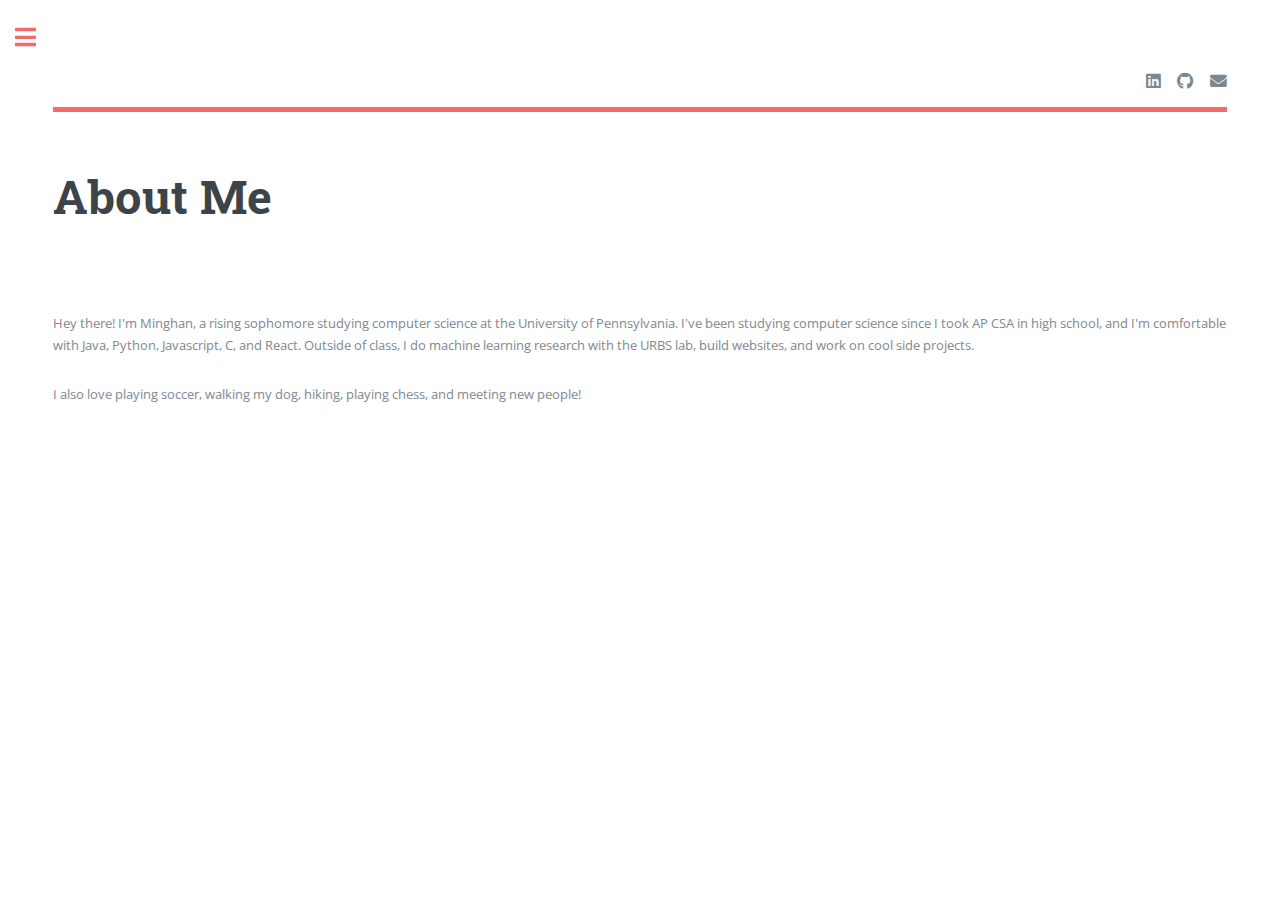
==== commit ab89d932: "added resume" ====
--- a/aboutme.html
+++ b/aboutme.html
@@ -40,7 +40,7 @@
 									<p>Hey there! I'm Minghan, a rising sophomore studying computer science at the University of Pennsylvania. 
                                         I've been studying computer science since I took AP CSA in high school, and I'm comfortable with Java, Python, Javascript, C, and React. 
                                         Outside of class, I do machine learning research with the URBS lab, build websites, and work on cool side projects.</p>
-									<p>Outside of my work and studies, I love playing soccer, walking my dog, hiking, playing chess, and meeting new people!</p>
+									<p>I also love playing soccer, walking my dog, hiking, playing chess, and meeting new people!</p>
 
 								</section>
 
@@ -58,6 +58,7 @@
 									<ul>
 										<li><a href="index.html">Homepage</a></li>
 										<li><a href="aboutme.html">About Me</a></li>
+										<li><a href="index.html#my_work_experience">My Work Experience</a></li>
 										<li><a href="index.html#my_projects">My Projects</a></li>
 									</ul>
 								</nav>
